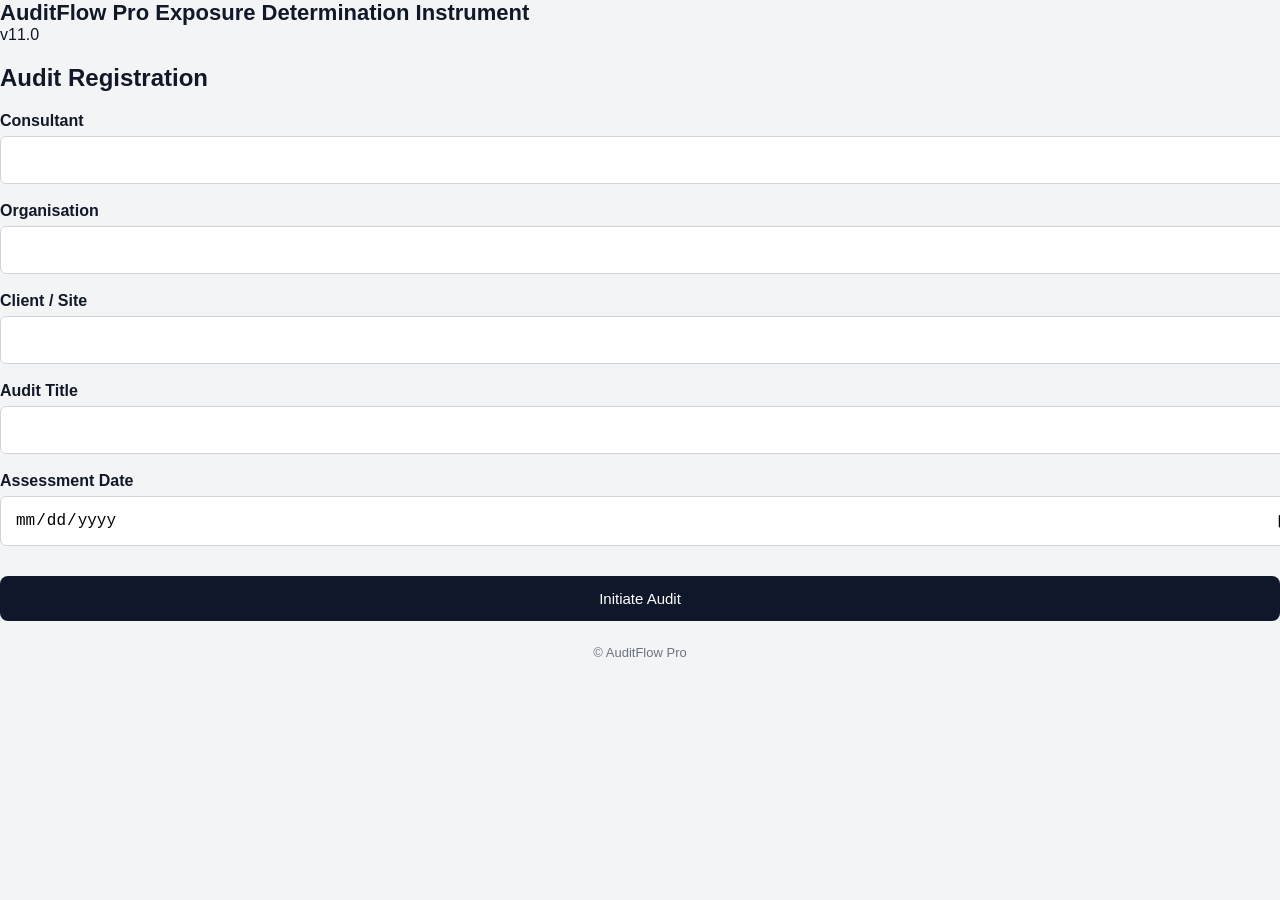
==== index.html @ fb25e2c5 "Update index.html" ====
<!DOCTYPE html>
<html lang="en">

<head>

<meta charset="UTF-8">
<meta name="viewport" content="width=device-width,initial-scale=1.0">

<title>AuditFlow Pro</title>

<link rel="stylesheet" href="styles.css?v=11.0">
<link rel="manifest" href="manifest.json?v=11.0">

<meta name="theme-color" content="#0f172a">

</head>

<body>

<header class="topbar">

<div class="topbar-inner">

<div class="brand">
AuditFlow Pro
<span>Exposure Determination Instrument</span>
</div>

<div class="version">
v11.0
</div>

</div>

</header>

<main class="instrument">

<section class="card">

<h1>Audit Registration</h1>

<label>Consultant</label>
<input id="consultant">

<label>Organisation</label>
<input id="organisation">

<label>Client / Site</label>
<input id="clientSite">

<label>Audit Title</label>
<input id="auditTitle">

<label>Assessment Date</label>
<input id="assessmentDate" type="date">

<button id="startAudit" class="primary">
Initiate Audit
</button>

</section>

</main>

<footer>

© AuditFlow Pro

</footer>

<script src="app.js?v=11.0"></script>

<script>

if('serviceWorker' in navigator){

navigator.serviceWorker.register('./service-worker.js?v=11.0')

}

</script>

</body>
</html>
---- styles.css ----
body {

font-family:-apple-system,BlinkMacSystemFont,"Segoe UI",Roboto,sans-serif;
margin:0;
background:#f3f4f6;
color:#111827;

}

.header {

background:#0f172a;
color:white;
padding:24px;

}

.brand {

font-size:22px;
font-weight:600;

}

.subtitle {

display:block;
font-size:13px;
opacity:.7;

}

.container {

max-width:820px;
margin:auto;
padding:24px;

}

.panel {

background:white;
padding:32px;
border-radius:10px;
border:1px solid #e5e7eb;

}

label {

display:block;
margin-top:18px;
font-weight:600;

}

input {

width:100%;
padding:14px;
border-radius:6px;
border:1px solid #d1d5db;
margin-top:6px;
font-size:16px;

}

.question {

margin-top:28px;

}

.button-row {

display:flex;
gap:12px;
margin-top:10px;

}

button {

padding:14px 20px;
border-radius:8px;
border:none;
cursor:pointer;
font-size:15px;

}

.primary {

background:#0f172a;
color:white;
width:100%;
margin-top:30px;

}

.yes {

background:#2e7d32;
color:white;

}

.no {

background:#c62828;
color:white;

}

.na {

background:#6b7280;
color:white;

}

footer {

text-align:center;
padding:24px;
font-size:13px;
color:#6b7280;

}
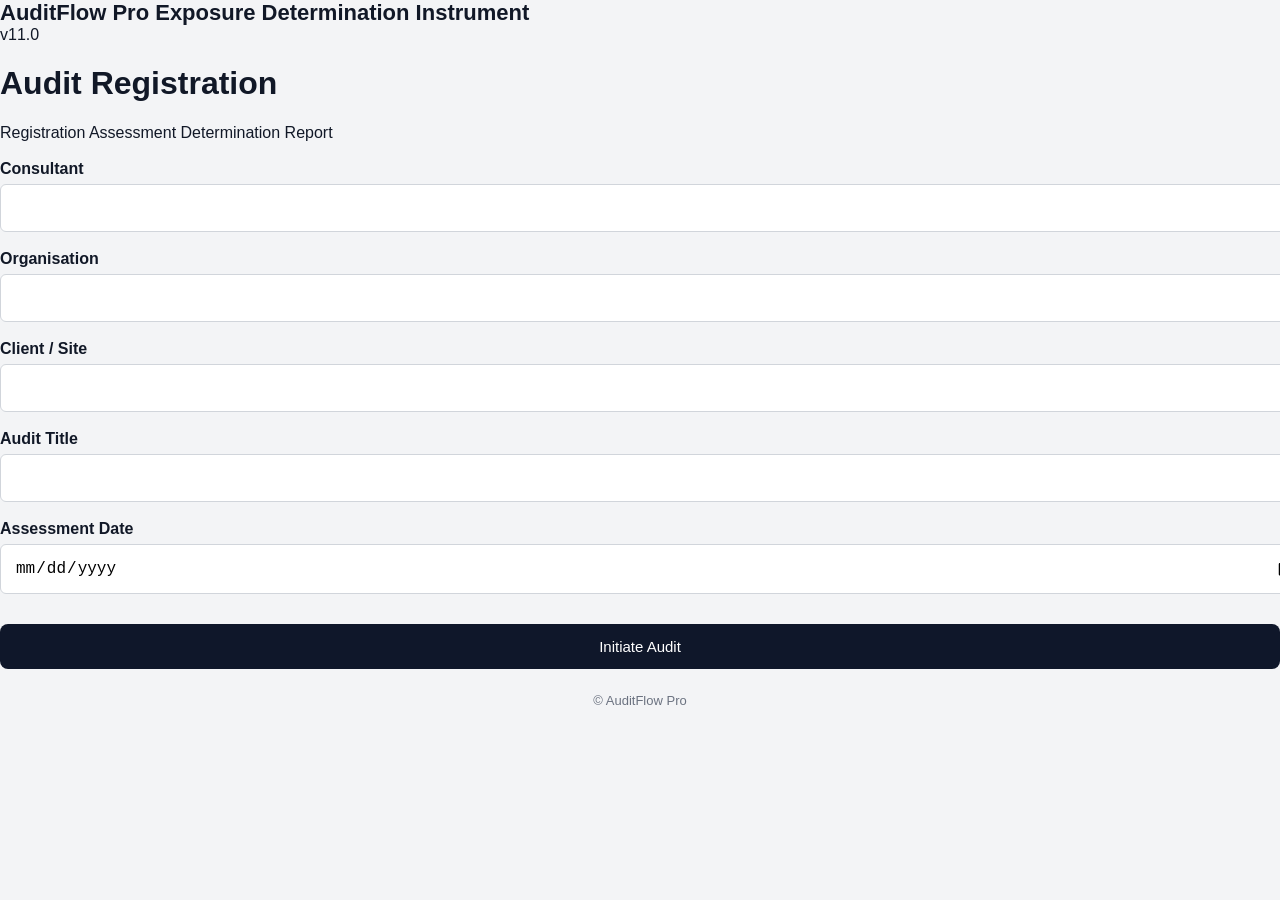
==== commit e5b770b1: "Update index.html" ====
--- a/index.html
+++ b/index.html
@@ -4,7 +4,7 @@
 <head>
 
 <meta charset="UTF-8">
-<meta name="viewport" content="width=device-width,initial-scale=1.0">
+<meta name="viewport" content="width=device-width,initial-scale=1">
 
 <title>AuditFlow Pro</title>
 
@@ -34,11 +34,26 @@
 
 </header>
 
-<main class="instrument">
+<main class="workspace">
 
-<section class="card">
+<div class="instrument">
+
+<div class="instrument-header">
 
 <h1>Audit Registration</h1>
+
+<div class="steps">
+
+<span class="step active">Registration</span>
+<span class="step">Assessment</span>
+<span class="step">Determination</span>
+<span class="step">Report</span>
+
+</div>
+
+</div>
+
+<div class="instrument-body">
 
 <label>Consultant</label>
 <input id="consultant">
@@ -59,7 +74,9 @@
 Initiate Audit
 </button>
 
-</section>
+</div>
+
+</div>
 
 </main>
 
@@ -74,9 +91,7 @@
 <script>
 
 if('serviceWorker' in navigator){
-
 navigator.serviceWorker.register('./service-worker.js?v=11.0')
-
 }
 
 </script>
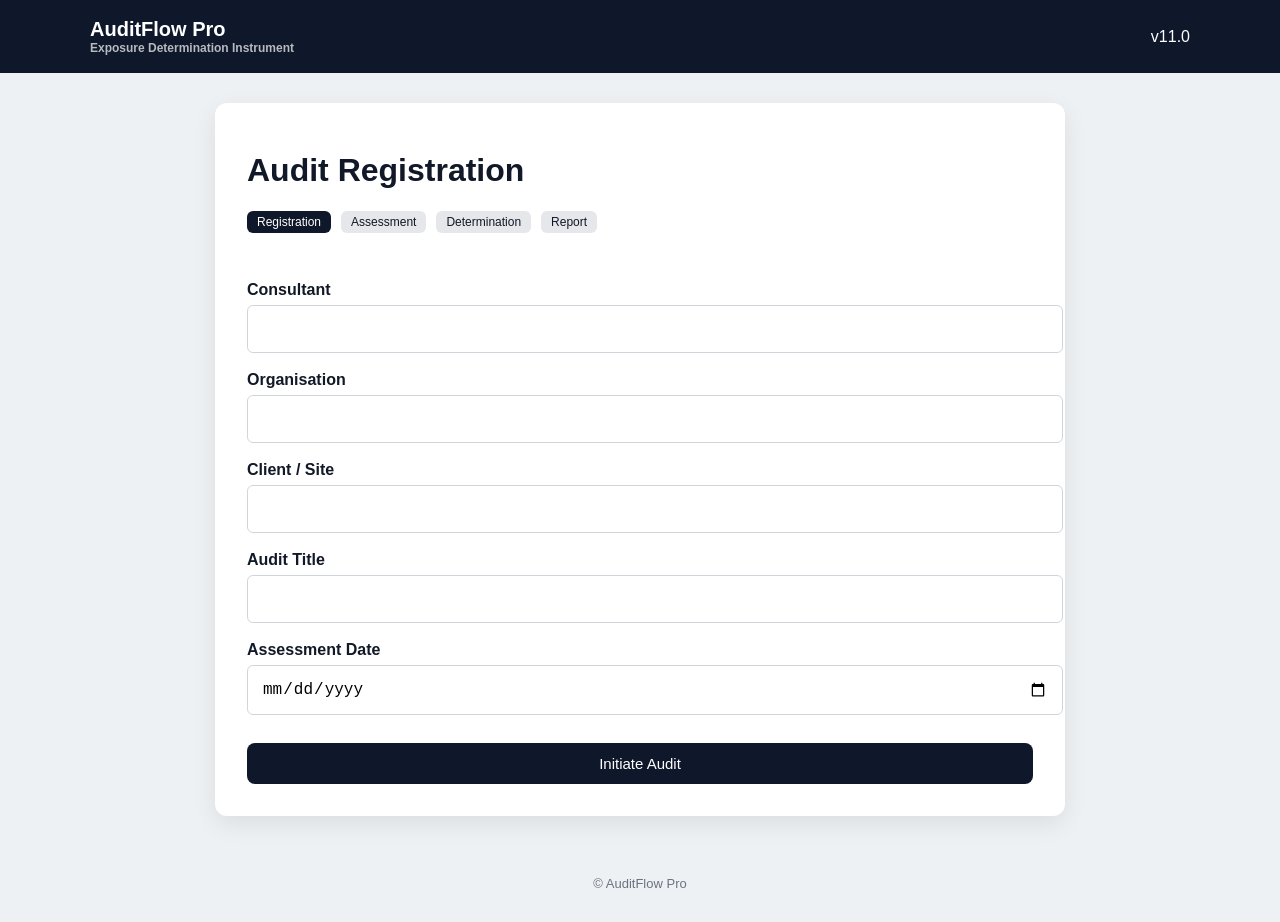
==== commit f265fb34: "Update index.html" ====
--- a/index.html
+++ b/index.html
@@ -8,8 +8,8 @@
 
 <title>AuditFlow Pro</title>
 
-<link rel="stylesheet" href="styles.css?v=11.0">
-<link rel="manifest" href="manifest.json?v=11.0">
+<link rel="stylesheet" href="styles.css?v=11.0-stable">
+<link rel="manifest" href="manifest.json?v=11.0-stable">
 
 <meta name="theme-color" content="#0f172a">
 
@@ -86,12 +86,12 @@
 
 </footer>
 
-<script src="app.js?v=11.0"></script>
+<script src="app.js?v=11.0-stable"></script>
 
 <script>
 
 if('serviceWorker' in navigator){
-navigator.serviceWorker.register('./service-worker.js?v=11.0')
+navigator.serviceWorker.register('./service-worker.js?v=11.0-stable')
 }
 
 </script>
--- a/styles.css
+++ b/styles.css
@@ -1,130 +1,124 @@
-body {
-
+body{
+margin:0;
 font-family:-apple-system,BlinkMacSystemFont,"Segoe UI",Roboto,sans-serif;
-margin:0;
-background:#f3f4f6;
+background:#eef1f4;
 color:#111827;
-
 }
 
-.header {
-
+.topbar{
 background:#0f172a;
 color:white;
-padding:24px;
-
+padding:18px;
 }
 
-.brand {
-
-font-size:22px;
-font-weight:600;
-
+.topbar-inner{
+max-width:1100px;
+margin:auto;
+display:flex;
+justify-content:space-between;
+align-items:center;
 }
 
-.subtitle {
-
-display:block;
-font-size:13px;
-opacity:.7;
-
+.brand{
+font-size:20px;
+font-weight:600;
 }
 
-.container {
-
-max-width:820px;
-margin:auto;
-padding:24px;
-
+.brand span{
+display:block;
+font-size:12px;
+opacity:.7;
 }
 
-.panel {
-
-background:white;
-padding:32px;
-border-radius:10px;
-border:1px solid #e5e7eb;
-
+.workspace{
+padding:30px 20px;
+display:flex;
+justify-content:center;
 }
 
-label {
+.instrument{
+width:100%;
+max-width:850px;
+background:white;
+border-radius:12px;
+box-shadow:0 8px 25px rgba(0,0,0,0.08);
+overflow:hidden;
+}
 
+.instrument-header{
+padding:28px 32px 10px 32px;
+}
+
+.instrument-body{
+padding:20px 32px 32px 32px;
+}
+
+.steps{
+margin-top:10px;
+display:flex;
+gap:10px;
+flex-wrap:wrap;
+}
+
+.step{
+background:#e5e7eb;
+padding:4px 10px;
+border-radius:6px;
+font-size:12px;
+}
+
+.step.active{
+background:#0f172a;
+color:white;
+}
+
+label{
 display:block;
 margin-top:18px;
 font-weight:600;
-
 }
 
-input {
-
+input{
 width:100%;
 padding:14px;
+border:1px solid #d1d5db;
 border-radius:6px;
-border:1px solid #d1d5db;
+font-size:16px;
 margin-top:6px;
-font-size:16px;
-
 }
 
-.question {
-
-margin-top:28px;
-
+.question{
+margin-top:22px;
 }
 
-.button-row {
-
+.button-row{
 display:flex;
 gap:12px;
-margin-top:10px;
-
+margin-top:8px;
 }
 
-button {
-
-padding:14px 20px;
+button{
+border:none;
 border-radius:8px;
-border:none;
+padding:12px 16px;
+font-size:15px;
 cursor:pointer;
-font-size:15px;
-
 }
 
-.primary {
-
+.primary{
 background:#0f172a;
 color:white;
 width:100%;
-margin-top:30px;
-
+margin-top:28px;
 }
 
-.yes {
+.yes{background:#2e7d32;color:white;}
+.no{background:#c62828;color:white;}
+.na{background:#6b7280;color:white;}
 
-background:#2e7d32;
-color:white;
-
-}
-
-.no {
-
-background:#c62828;
-color:white;
-
-}
-
-.na {
-
-background:#6b7280;
-color:white;
-
-}
-
-footer {
-
+footer{
 text-align:center;
-padding:24px;
+padding:30px;
 font-size:13px;
 color:#6b7280;
-
 }
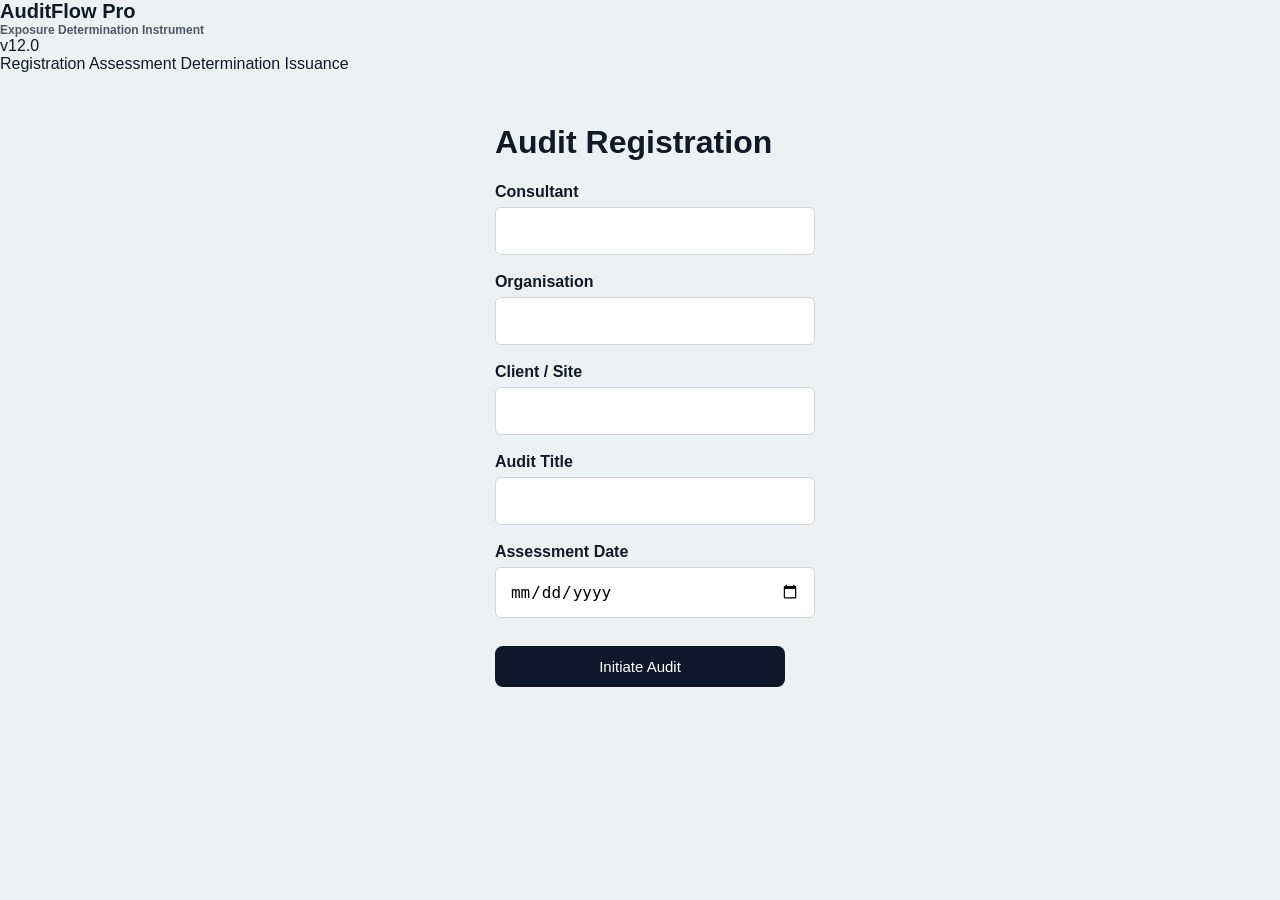
==== commit b3798842: "Update index.html" ====
--- a/index.html
+++ b/index.html
@@ -1,59 +1,38 @@
 <!DOCTYPE html>
 <html lang="en">
-
 <head>
-
 <meta charset="UTF-8">
 <meta name="viewport" content="width=device-width,initial-scale=1">
-
 <title>AuditFlow Pro</title>
-
-<link rel="stylesheet" href="styles.css?v=11.0-stable">
-<link rel="manifest" href="manifest.json?v=11.0-stable">
-
-<meta name="theme-color" content="#0f172a">
-
+<link rel="stylesheet" href="styles.css?v=12.0">
+<link rel="manifest" href="manifest.json?v=12.0">
+<meta name="theme-color" content="#142b3a">
 </head>
 
 <body>
 
-<header class="topbar">
-
-<div class="topbar-inner">
-
+<header class="header">
+<div class="header-inner">
 <div class="brand">
 AuditFlow Pro
 <span>Exposure Determination Instrument</span>
 </div>
+<div class="version">v12.0</div>
+</div>
+<div class="gold"></div>
+</header>
 
-<div class="version">
-v11.0
+<div class="stage-bar">
+<span class="stage active">Registration</span>
+<span class="stage">Assessment</span>
+<span class="stage">Determination</span>
+<span class="stage">Issuance</span>
 </div>
 
-</div>
-
-</header>
-
 <main class="workspace">
-
-<div class="instrument">
-
-<div class="instrument-header">
+<div class="panel">
 
 <h1>Audit Registration</h1>
-
-<div class="steps">
-
-<span class="step active">Registration</span>
-<span class="step">Assessment</span>
-<span class="step">Determination</span>
-<span class="step">Report</span>
-
-</div>
-
-</div>
-
-<div class="instrument-body">
 
 <label>Consultant</label>
 <input id="consultant">
@@ -70,30 +49,17 @@
 <label>Assessment Date</label>
 <input id="assessmentDate" type="date">
 
-<button id="startAudit" class="primary">
-Initiate Audit
-</button>
+<button id="startAudit" class="primary">Initiate Audit</button>
 
 </div>
-
-</div>
-
 </main>
 
-<footer>
-
-© AuditFlow Pro
-
-</footer>
-
-<script src="app.js?v=11.0-stable"></script>
+<script src="app.js?v=12.0"></script>
 
 <script>
-
 if('serviceWorker' in navigator){
-navigator.serviceWorker.register('./service-worker.js?v=11.0-stable')
+navigator.serviceWorker.register('./service-worker.js?v=12.0')
 }
-
 </script>
 
 </body>
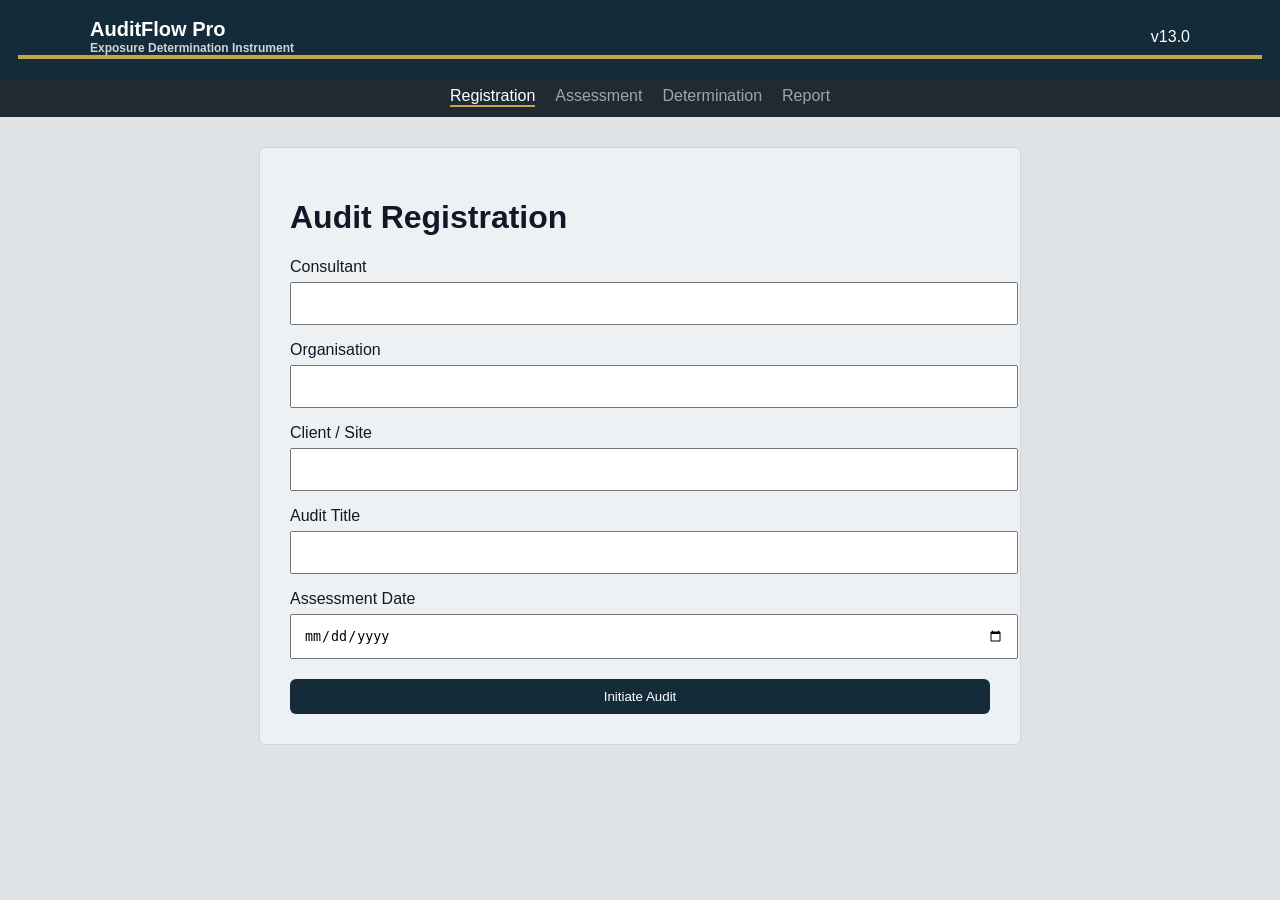
==== commit bbf387e0: "Update index.html" ====
--- a/index.html
+++ b/index.html
@@ -4,9 +4,9 @@
 <meta charset="UTF-8">
 <meta name="viewport" content="width=device-width,initial-scale=1">
 <title>AuditFlow Pro</title>
-<link rel="stylesheet" href="styles.css?v=12.0">
-<link rel="manifest" href="manifest.json?v=12.0">
-<meta name="theme-color" content="#142b3a">
+<link rel="stylesheet" href="styles.css?v=13.0">
+<link rel="manifest" href="manifest.json?v=13.0">
+<meta name="theme-color" content="#0f172a">
 </head>
 
 <body>
@@ -17,7 +17,7 @@
 AuditFlow Pro
 <span>Exposure Determination Instrument</span>
 </div>
-<div class="version">v12.0</div>
+<div class="version">v13.0</div>
 </div>
 <div class="gold"></div>
 </header>
@@ -26,7 +26,7 @@
 <span class="stage active">Registration</span>
 <span class="stage">Assessment</span>
 <span class="stage">Determination</span>
-<span class="stage">Issuance</span>
+<span class="stage">Report</span>
 </div>
 
 <main class="workspace">
@@ -54,11 +54,11 @@
 </div>
 </main>
 
-<script src="app.js?v=12.0"></script>
+<script src="app.js?v=13.0"></script>
 
 <script>
 if('serviceWorker' in navigator){
-navigator.serviceWorker.register('./service-worker.js?v=12.0')
+navigator.serviceWorker.register('./service-worker.js?v=13.0')
 }
 </script>
 
--- a/styles.css
+++ b/styles.css
@@ -1,17 +1,17 @@
 body{
 margin:0;
 font-family:-apple-system,BlinkMacSystemFont,"Segoe UI",Roboto,sans-serif;
-background:#eef1f4;
+background:#dfe3e6;
 color:#111827;
 }
 
-.topbar{
-background:#0f172a;
+.header{
+background:#142b3a;
 color:white;
 padding:18px;
 }
 
-.topbar-inner{
+.header-inner{
 max-width:1100px;
 margin:auto;
 display:flex;
@@ -27,98 +27,82 @@
 .brand span{
 display:block;
 font-size:12px;
-opacity:.7;
+opacity:.8;
+}
+
+.gold{
+height:4px;
+background:#c7a64a;
+}
+
+.stage-bar{
+background:#1f2a33;
+padding:10px;
+display:flex;
+gap:20px;
+justify-content:center;
+}
+
+.stage{
+color:#9aa7b2;
+}
+
+.stage.active{
+color:white;
+border-bottom:2px solid #c7a64a;
 }
 
 .workspace{
-padding:30px 20px;
 display:flex;
 justify-content:center;
+padding:30px;
 }
 
-.instrument{
+.panel{
+background:#eef1f3;
+padding:30px;
+max-width:700px;
 width:100%;
-max-width:850px;
-background:white;
-border-radius:12px;
-box-shadow:0 8px 25px rgba(0,0,0,0.08);
-overflow:hidden;
-}
-
-.instrument-header{
-padding:28px 32px 10px 32px;
-}
-
-.instrument-body{
-padding:20px 32px 32px 32px;
-}
-
-.steps{
-margin-top:10px;
-display:flex;
-gap:10px;
-flex-wrap:wrap;
-}
-
-.step{
-background:#e5e7eb;
-padding:4px 10px;
+border:1px solid #d1d5db;
 border-radius:6px;
-font-size:12px;
-}
-
-.step.active{
-background:#0f172a;
-color:white;
 }
 
 label{
 display:block;
-margin-top:18px;
-font-weight:600;
+margin-top:16px;
 }
 
 input{
 width:100%;
-padding:14px;
-border:1px solid #d1d5db;
-border-radius:6px;
-font-size:16px;
+padding:12px;
 margin-top:6px;
 }
 
 .question{
-margin-top:22px;
-}
-
-.button-row{
-display:flex;
-gap:12px;
-margin-top:8px;
+margin-top:20px;
 }
 
 button{
+margin-top:10px;
+padding:10px 14px;
 border:none;
-border-radius:8px;
-padding:12px 16px;
-font-size:15px;
+border-radius:6px;
 cursor:pointer;
 }
 
 .primary{
-background:#0f172a;
+background:#142b3a;
 color:white;
 width:100%;
-margin-top:28px;
+margin-top:20px;
 }
 
 .yes{background:#2e7d32;color:white;}
 .no{background:#c62828;color:white;}
 .na{background:#6b7280;color:white;}
 
-footer{
-text-align:center;
-padding:30px;
+.record{
 font-size:13px;
-color:#6b7280;
+margin-top:6px;
+color:#555;
 }
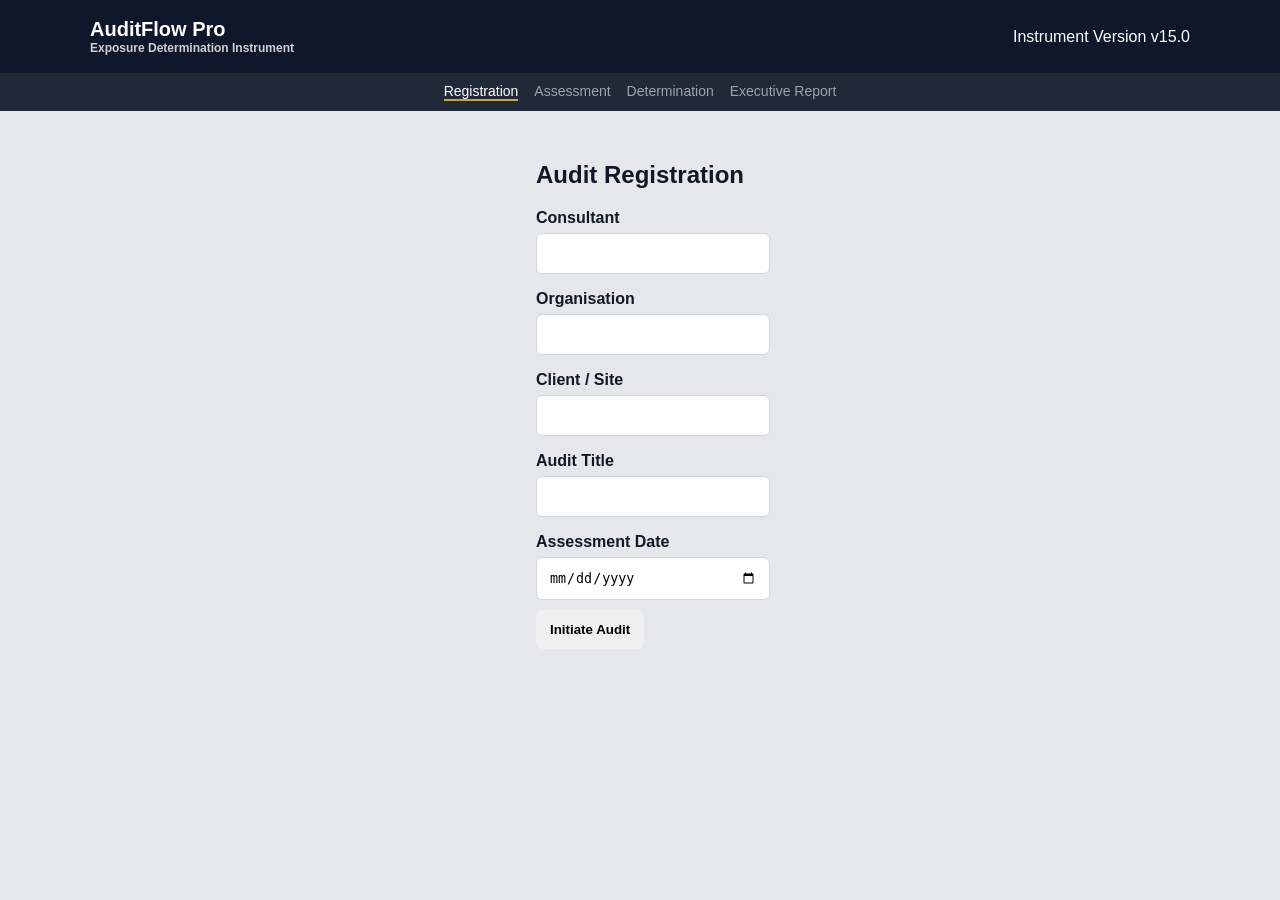
==== commit b3e16586: "Update index.html" ====
--- a/index.html
+++ b/index.html
@@ -4,61 +4,92 @@
 <meta charset="UTF-8">
 <meta name="viewport" content="width=device-width,initial-scale=1">
 <title>AuditFlow Pro</title>
-<link rel="stylesheet" href="styles.css?v=13.0">
-<link rel="manifest" href="manifest.json?v=13.0">
+
+<link rel="stylesheet" href="styles.css?v=15.0">
+<link rel="manifest" href="manifest.json?v=15.0">
 <meta name="theme-color" content="#0f172a">
+
 </head>
-
 <body>
 
 <header class="header">
+
 <div class="header-inner">
+
 <div class="brand">
 AuditFlow Pro
 <span>Exposure Determination Instrument</span>
 </div>
-<div class="version">v13.0</div>
+
+<div class="version">
+Instrument Version v15.0
 </div>
-<div class="gold"></div>
+
+</div>
+
+<div class="gold-bar"></div>
+
 </header>
 
-<div class="stage-bar">
+
+<nav class="stage-bar">
+
 <span class="stage active">Registration</span>
 <span class="stage">Assessment</span>
 <span class="stage">Determination</span>
-<span class="stage">Report</span>
-</div>
+<span class="stage">Executive Report</span>
+
+</nav>
+
 
 <main class="workspace">
-<div class="panel">
+
+<section class="instrument-panel">
 
 <h1>Audit Registration</h1>
 
+<div class="form-grid">
+
+<div class="field">
 <label>Consultant</label>
-<input id="consultant">
+<input id="consultant" type="text">
+</div>
 
+<div class="field">
 <label>Organisation</label>
-<input id="organisation">
+<input id="organisation" type="text">
+</div>
 
+<div class="field">
 <label>Client / Site</label>
-<input id="clientSite">
+<input id="clientSite" type="text">
+</div>
 
+<div class="field">
 <label>Audit Title</label>
-<input id="auditTitle">
+<input id="auditTitle" type="text">
+</div>
 
+<div class="field">
 <label>Assessment Date</label>
 <input id="assessmentDate" type="date">
-
-<button id="startAudit" class="primary">Initiate Audit</button>
+</div>
 
 </div>
+
+<button id="startAudit" class="primary-button">
+Initiate Audit
+</button>
+
+</section>
+
 </main>
 
-<script src="app.js?v=13.0"></script>
+<script src="app.js?v=15.0"></script>
 
 <script>
 if('serviceWorker' in navigator){
-navigator.serviceWorker.register('./service-worker.js?v=13.0')
+navigator.serviceWorker.register('./service-worker.js?v=15.0')
 }
 </script>
 
--- a/styles.css
+++ b/styles.css
@@ -1,12 +1,12 @@
 body{
 margin:0;
 font-family:-apple-system,BlinkMacSystemFont,"Segoe UI",Roboto,sans-serif;
-background:#dfe3e6;
+background:#e5e7eb;
 color:#111827;
 }
 
 .header{
-background:#142b3a;
+background:#0f172a;
 color:white;
 padding:18px;
 }
@@ -31,20 +31,21 @@
 }
 
 .gold{
-height:4px;
+height:3px;
 background:#c7a64a;
 }
 
 .stage-bar{
-background:#1f2a33;
+background:#1f2937;
 padding:10px;
 display:flex;
-gap:20px;
+gap:16px;
 justify-content:center;
 }
 
 .stage{
-color:#9aa7b2;
+color:#9ca3af;
+font-size:14px;
 }
 
 .stage.active{
@@ -59,23 +60,26 @@
 }
 
 .panel{
-background:#eef1f3;
+background:#f3f4f6;
 padding:30px;
 max-width:700px;
 width:100%;
 border:1px solid #d1d5db;
-border-radius:6px;
+border-radius:10px;
 }
 
 label{
 display:block;
 margin-top:16px;
+font-weight:600;
 }
 
 input{
 width:100%;
 padding:12px;
 margin-top:6px;
+border:1px solid #d1d5db;
+border-radius:6px;
 }
 
 .question{
@@ -84,14 +88,15 @@
 
 button{
 margin-top:10px;
-padding:10px 14px;
+padding:12px 14px;
 border:none;
 border-radius:6px;
 cursor:pointer;
+font-weight:600;
 }
 
 .primary{
-background:#142b3a;
+background:#0f172a;
 color:white;
 width:100%;
 margin-top:20px;
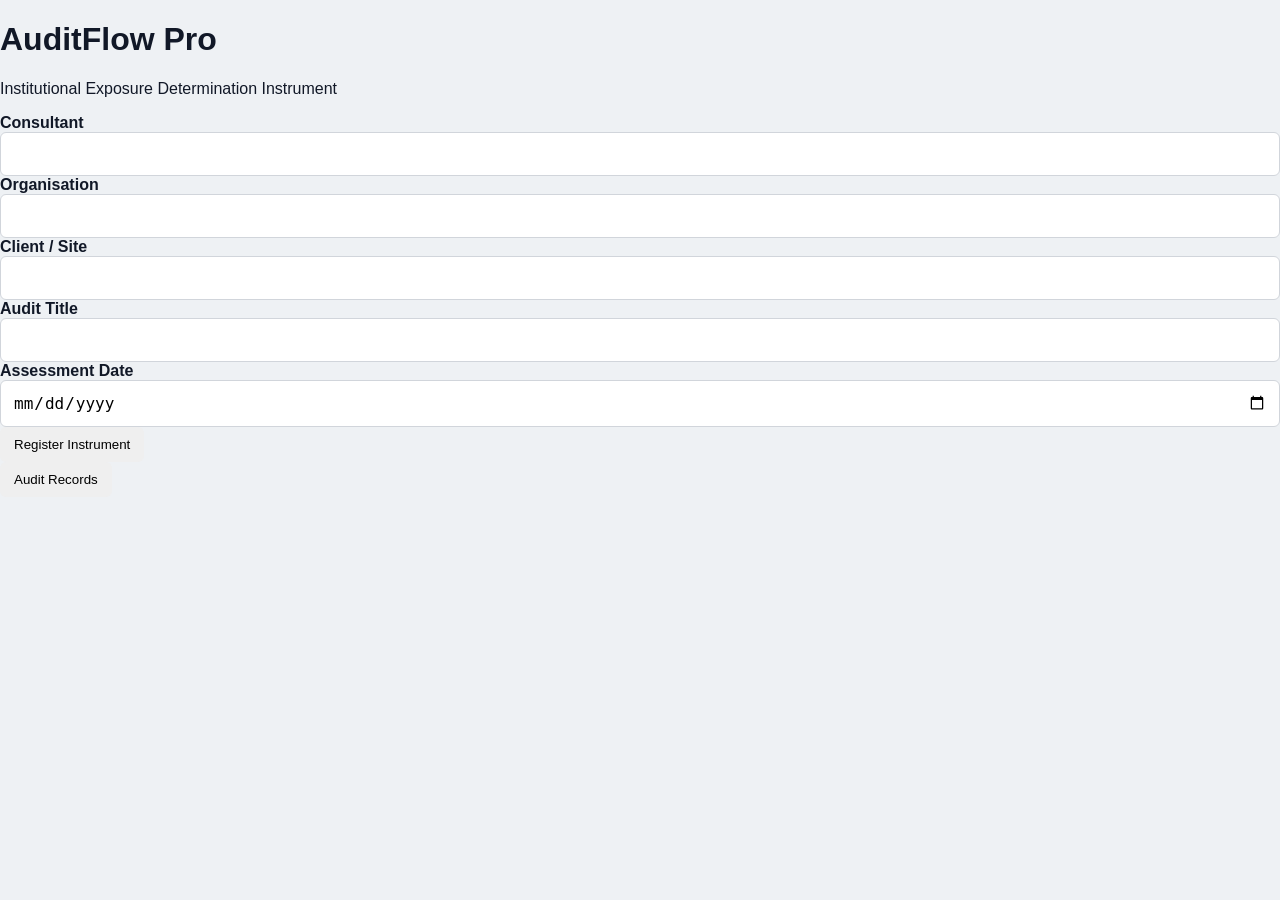
==== commit 9a290627: "Update index.html" ====
--- a/index.html
+++ b/index.html
@@ -2,96 +2,56 @@
 <html lang="en">
 <head>
 <meta charset="UTF-8">
-<meta name="viewport" content="width=device-width,initial-scale=1">
+<meta name="viewport" content="width=device-width, initial-scale=1">
+
 <title>AuditFlow Pro</title>
 
-<link rel="stylesheet" href="styles.css?v=15.0">
-<link rel="manifest" href="manifest.json?v=15.0">
+<link rel="manifest" href="manifest.json?v=7">
+<link rel="stylesheet" href="styles.css?v=7">
+
 <meta name="theme-color" content="#0f172a">
 
 </head>
+
 <body>
 
-<header class="header">
-
-<div class="header-inner">
-
-<div class="brand">
-AuditFlow Pro
-<span>Exposure Determination Instrument</span>
-</div>
-
-<div class="version">
-Instrument Version v15.0
-</div>
-
-</div>
-
-<div class="gold-bar"></div>
-
+<header class="app-header">
+<h1>AuditFlow Pro</h1>
+<p>Institutional Exposure Determination Instrument</p>
 </header>
 
+<main class="container">
 
-<nav class="stage-bar">
+<form id="audit-registration">
 
-<span class="stage active">Registration</span>
-<span class="stage">Assessment</span>
-<span class="stage">Determination</span>
-<span class="stage">Executive Report</span>
+<label>Consultant</label>
+<input type="text" id="consultant">
 
-</nav>
+<label>Organisation</label>
+<input type="text" id="organisation">
 
+<label>Client / Site</label>
+<input type="text" id="client">
 
-<main class="workspace">
+<label>Audit Title</label>
+<input type="text" id="auditTitle">
 
-<section class="instrument-panel">
+<label>Assessment Date</label>
+<input type="date" id="assessmentDate">
 
-<h1>Audit Registration</h1>
-
-<div class="form-grid">
-
-<div class="field">
-<label>Consultant</label>
-<input id="consultant" type="text">
-</div>
-
-<div class="field">
-<label>Organisation</label>
-<input id="organisation" type="text">
-</div>
-
-<div class="field">
-<label>Client / Site</label>
-<input id="clientSite" type="text">
-</div>
-
-<div class="field">
-<label>Audit Title</label>
-<input id="auditTitle" type="text">
-</div>
-
-<div class="field">
-<label>Assessment Date</label>
-<input id="assessmentDate" type="date">
-</div>
-
-</div>
-
-<button id="startAudit" class="primary-button">
-Initiate Audit
+<button type="button" onclick="startAudit()">
+Register Instrument
 </button>
 
-</section>
+</form>
+
+<button onclick="viewRecords()" class="secondary">
+Audit Records
+</button>
 
 </main>
 
-<script src="app.js?v=15.0"></script>
-
-<script>
-if('serviceWorker' in navigator){
-navigator.serviceWorker.register('./service-worker.js?v=15.0')
-}
-</script>
+<script src="app.js?v=7"></script>
 
 </body>
 </html>
--- a/styles.css
+++ b/styles.css
@@ -1,22 +1,22 @@
 body{
 margin:0;
 font-family:-apple-system,BlinkMacSystemFont,"Segoe UI",Roboto,sans-serif;
-background:#e5e7eb;
+background:#eef1f4;
 color:#111827;
 }
 
 .header{
 background:#0f172a;
 color:white;
-padding:18px;
 }
 
 .header-inner{
-max-width:1100px;
+max-width:900px;
 margin:auto;
 display:flex;
 justify-content:space-between;
 align-items:center;
+padding:20px;
 }
 
 .brand{
@@ -27,20 +27,25 @@
 .brand span{
 display:block;
 font-size:12px;
+opacity:.7;
+}
+
+.version{
+font-size:14px;
 opacity:.8;
 }
 
-.gold{
+.gold-bar{
 height:3px;
 background:#c7a64a;
 }
 
 .stage-bar{
 background:#1f2937;
+display:flex;
+justify-content:center;
+gap:20px;
 padding:10px;
-display:flex;
-gap:16px;
-justify-content:center;
 }
 
 .stage{
@@ -59,47 +64,67 @@
 padding:30px;
 }
 
-.panel{
-background:#f3f4f6;
+.instrument-panel{
+background:white;
+max-width:650px;
+width:100%;
 padding:30px;
-max-width:700px;
-width:100%;
+border-radius:10px;
 border:1px solid #d1d5db;
-border-radius:10px;
+}
+
+.form-grid{
+display:grid;
+grid-template-columns:1fr;
+gap:14px;
+}
+
+.field{
+display:flex;
+flex-direction:column;
 }
 
 label{
-display:block;
-margin-top:16px;
 font-weight:600;
+margin-bottom:4px;
 }
 
 input{
-width:100%;
 padding:12px;
-margin-top:6px;
 border:1px solid #d1d5db;
 border-radius:6px;
+font-size:16px;
+width:100%;
+box-sizing:border-box;
+}
+
+.primary-button{
+margin-top:22px;
+background:#0f172a;
+color:white;
+border:none;
+padding:14px;
+border-radius:8px;
+width:100%;
+font-size:16px;
+cursor:pointer;
 }
 
 .question{
 margin-top:20px;
 }
 
+.button-row{
+display:flex;
+gap:10px;
+margin-top:8px;
+}
+
 button{
-margin-top:10px;
-padding:12px 14px;
+padding:10px 14px;
 border:none;
 border-radius:6px;
 cursor:pointer;
-font-weight:600;
-}
-
-.primary{
-background:#0f172a;
-color:white;
-width:100%;
-margin-top:20px;
 }
 
 .yes{background:#2e7d32;color:white;}
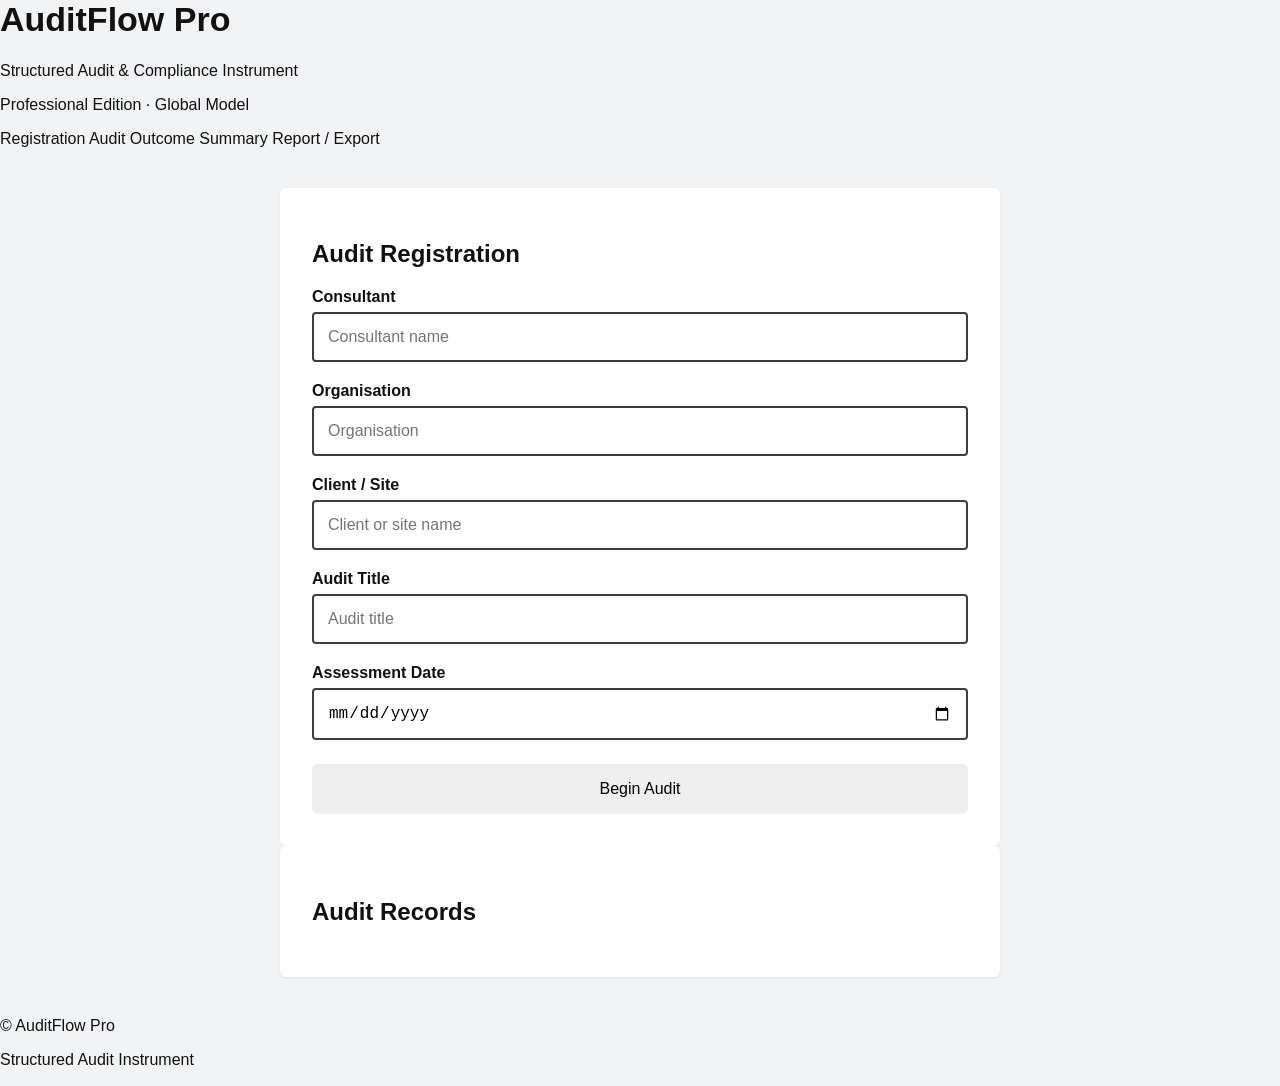
==== commit 9771574b: "Update index.html" ====
--- a/index.html
+++ b/index.html
@@ -1,57 +1,117 @@
 <!DOCTYPE html>
 <html lang="en">
+
 <head>
+
 <meta charset="UTF-8">
-<meta name="viewport" content="width=device-width, initial-scale=1">
+<meta name="viewport" content="width=device-width, initial-scale=1.0">
 
 <title>AuditFlow Pro</title>
 
-<link rel="manifest" href="manifest.json?v=7">
-<link rel="stylesheet" href="styles.css?v=7">
+<link rel="manifest" href="manifest.json?v=7.0">
+<link rel="stylesheet" href="styles.css?v=7.0">
 
-<meta name="theme-color" content="#0f172a">
+<meta name="theme-color" content="#0b1f33">
 
 </head>
+
 
 <body>
 
 <header class="app-header">
+
+<div class="header-inner">
+
 <h1>AuditFlow Pro</h1>
-<p>Institutional Exposure Determination Instrument</p>
+
+<p class="subtitle">
+Structured Audit & Compliance Instrument
+</p>
+
+<p class="edition">
+Professional Edition · Global Model
+</p>
+
+</div>
+
+<div class="header-divider"></div>
+
 </header>
+
+
+<nav class="workflow-nav">
+
+<a class="active">Registration</a>
+<a>Audit</a>
+<a>Outcome</a>
+<a>Summary</a>
+<a>Report / Export</a>
+
+</nav>
+
 
 <main class="container">
 
-<form id="audit-registration">
+<section class="card">
+
+<h2>Audit Registration</h2>
 
 <label>Consultant</label>
-<input type="text" id="consultant">
+<input id="consultant" type="text" placeholder="Consultant name">
 
 <label>Organisation</label>
-<input type="text" id="organisation">
+<input id="organisation" type="text" placeholder="Organisation">
 
 <label>Client / Site</label>
-<input type="text" id="client">
+<input id="client" type="text" placeholder="Client or site name">
 
 <label>Audit Title</label>
-<input type="text" id="auditTitle">
+<input id="title" type="text" placeholder="Audit title">
 
 <label>Assessment Date</label>
-<input type="date" id="assessmentDate">
+<input id="date" type="date">
 
-<button type="button" onclick="startAudit()">
-Register Instrument
-</button>
+<button id="beginAudit">Begin Audit</button>
 
-</form>
+</section>
 
-<button onclick="viewRecords()" class="secondary">
-Audit Records
-</button>
+<section class="card">
+
+<h2>Audit Records</h2>
+
+<div id="ledger"></div>
+
+</section>
 
 </main>
 
-<script src="app.js?v=7"></script>
+
+<footer class="app-footer">
+
+<p>© AuditFlow Pro</p>
+<p>Structured Audit Instrument</p>
+
+</footer>
+
+
+<script src="app.js?v=7.0"></script>
+
+
+<script>
+
+if ('serviceWorker' in navigator) {
+
+window.addEventListener('load', () => {
+
+navigator.serviceWorker.register('service-worker.js?v=7.0');
+
+});
+
+}
+
+</script>
+
 
 </body>
+
 </html>
--- a/styles.css
+++ b/styles.css
@@ -1,138 +1,153 @@
 body{
+font-family:-apple-system,BlinkMacSystemFont,"Segoe UI",Roboto,Helvetica,Arial,sans-serif;
 margin:0;
-font-family:-apple-system,BlinkMacSystemFont,"Segoe UI",Roboto,sans-serif;
-background:#eef1f4;
-color:#111827;
+background:#f2f3f5;
+color:#111;
 }
 
+/* HEADER */
+
 .header{
-background:#0f172a;
+background:#0c1628;
 color:white;
+padding:24px;
 }
 
-.header-inner{
-max-width:900px;
-margin:auto;
+.header-row{
 display:flex;
 justify-content:space-between;
-align-items:center;
-padding:20px;
+align-items:flex-start;
 }
 
-.brand{
-font-size:20px;
+.header-title{
+font-size:28px;
+font-weight:700;
+}
+
+.header-sub{
+font-size:15px;
+opacity:.9;
+margin-top:4px;
+}
+
+.header-version{
+text-align:right;
+font-size:14px;
+opacity:.85;
+}
+
+.header-accent{
+height:3px;
+background:#c6a64b;
+margin-top:12px;
+}
+
+/* NAVIGATION */
+
+.nav{
+background:#1a2437;
+display:flex;
+gap:28px;
+padding:14px 24px;
+color:#bfc5cf;
+font-size:15px;
+}
+
+.nav span{
+cursor:pointer;
+}
+
+.nav .active{
+color:white;
+border-bottom:2px solid #c6a64b;
+padding-bottom:6px;
+}
+
+/* PAGE CONTAINER */
+
+.container{
+max-width:720px;
+margin:40px auto;
+padding:0 20px;
+}
+
+/* CARD */
+
+.card{
+background:white;
+border-radius:6px;
+padding:32px;
+box-shadow:0 1px 2px rgba(0,0,0,0.08);
+}
+
+/* TITLES */
+
+h1{
+margin-top:0;
+font-size:34px;
+}
+
+/* INPUTS */
+
+label{
+display:block;
+margin-top:20px;
 font-weight:600;
 }
 
-.brand span{
-display:block;
-font-size:12px;
-opacity:.7;
+input{
+width:100%;
+padding:14px;
+margin-top:6px;
+border:2px solid #3b3f45;
+border-radius:4px;
+font-size:16px;
+box-sizing:border-box;
+background:white;
 }
 
-.version{
-font-size:14px;
-opacity:.8;
-}
+/* BUTTON */
 
-.gold-bar{
-height:3px;
-background:#c7a64a;
-}
-
-.stage-bar{
-background:#1f2937;
-display:flex;
-justify-content:center;
-gap:20px;
-padding:10px;
-}
-
-.stage{
-color:#9ca3af;
-font-size:14px;
-}
-
-.stage.active{
-color:white;
-border-bottom:2px solid #c7a64a;
-}
-
-.workspace{
-display:flex;
-justify-content:center;
-padding:30px;
-}
-
-.instrument-panel{
-background:white;
-max-width:650px;
+button{
 width:100%;
-padding:30px;
-border-radius:10px;
-border:1px solid #d1d5db;
-}
-
-.form-grid{
-display:grid;
-grid-template-columns:1fr;
-gap:14px;
-}
-
-.field{
-display:flex;
-flex-direction:column;
-}
-
-label{
-font-weight:600;
-margin-bottom:4px;
-}
-
-input{
-padding:12px;
-border:1px solid #d1d5db;
+padding:16px;
+margin-top:24px;
+border:none;
 border-radius:6px;
-font-size:16px;
-width:100%;
-box-sizing:border-box;
-}
-
-.primary-button{
-margin-top:22px;
-background:#0f172a;
-color:white;
-border:none;
-padding:14px;
-border-radius:8px;
-width:100%;
 font-size:16px;
 cursor:pointer;
 }
 
-.question{
-margin-top:20px;
+.primary{
+background:#0c1628;
+color:white;
 }
 
-.button-row{
-display:flex;
-gap:10px;
-margin-top:8px;
+.secondary{
+background:#8a8f99;
+color:white;
 }
 
-button{
-padding:10px 14px;
-border:none;
-border-radius:6px;
-cursor:pointer;
+/* AUDIT ANSWER BUTTONS */
+
+.audit-buttons{
+display:flex;
+flex-direction:column;
+gap:10px;
+margin-top:10px;
 }
 
-.yes{background:#2e7d32;color:white;}
-.no{background:#c62828;color:white;}
-.na{background:#6b7280;color:white;}
+.btn-yes{
+background:#2e7d32;
+color:white;
+}
 
-.record{
-font-size:13px;
-margin-top:6px;
-color:#555;
+.btn-no{
+background:#c62828;
+color:white;
+}
+
+.btn-na{
+background:#7a7f88;
+color:white;
 }
